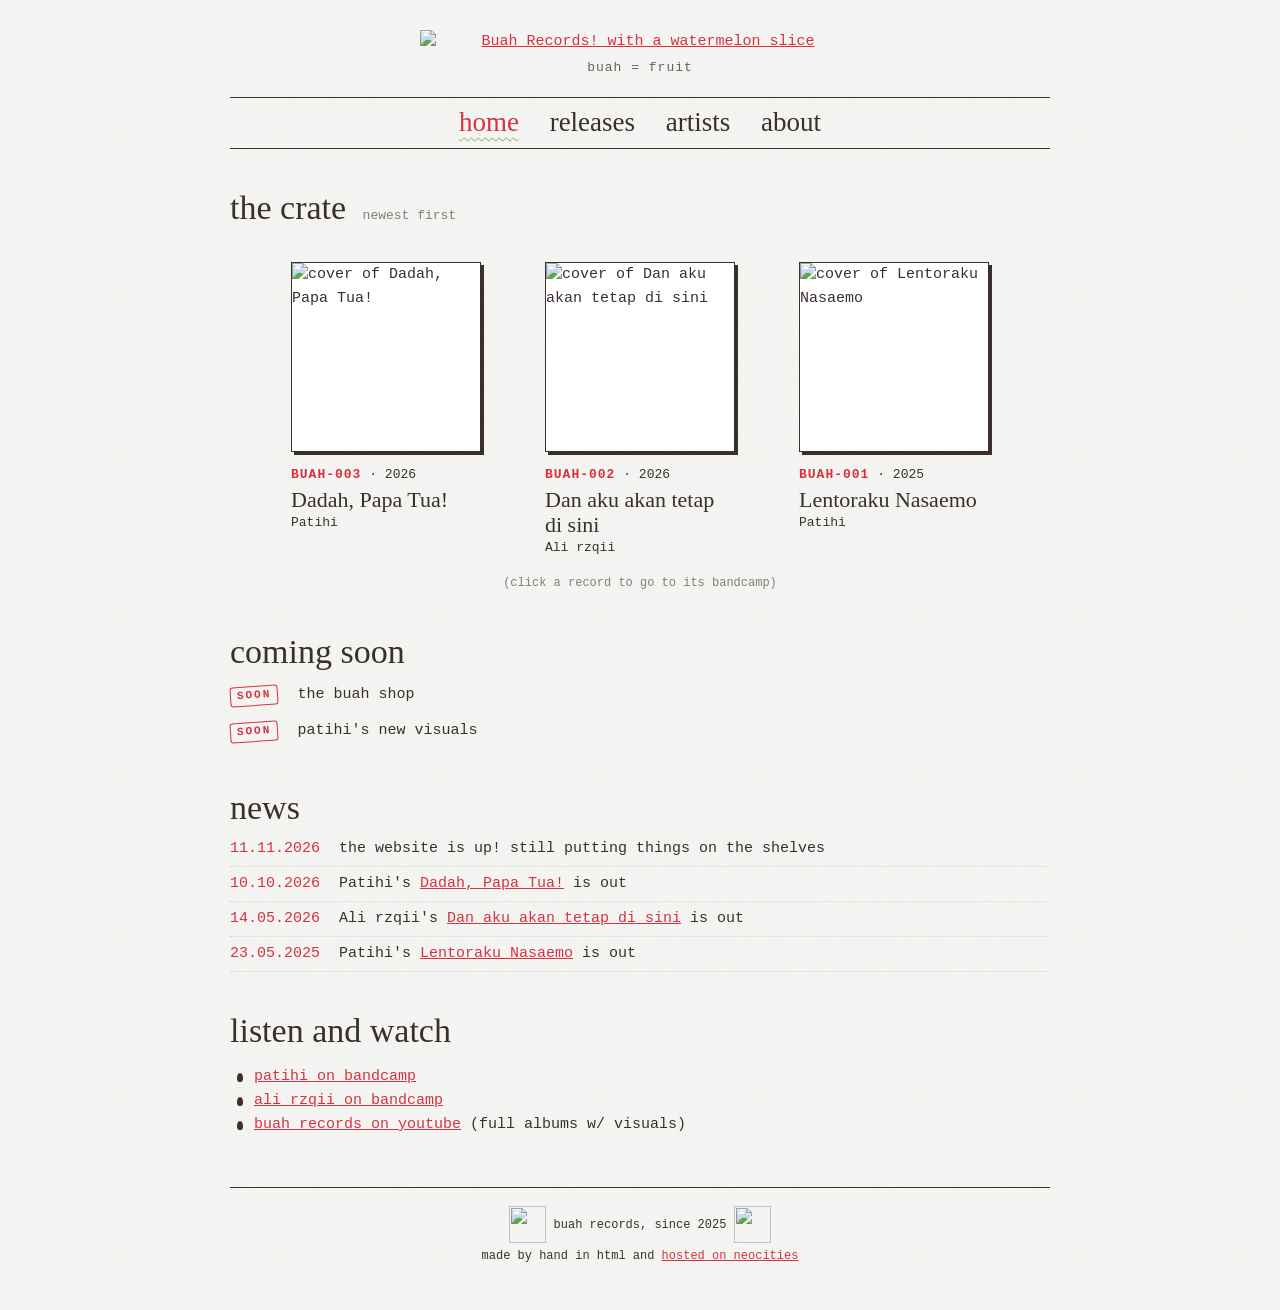
==== index.html @ d2caedd5 "Add files via upload" ====
<!DOCTYPE html>
<html lang="en">
  <head>
    <meta charset="utf-8">
    <meta name="viewport" content="width=device-width, initial-scale=1">
    <title>Buah Records</title>
    <link rel="stylesheet" href="style.css">
  </head>
  <body>
    <div id="wrap">

      <header>
        <a class="logo" href="index.html"><img src="images/logo.png" alt="Buah Records! with a watermelon slice"></a>
        <p class="tag">buah = fruit</p>
      </header>

      <nav>
        <a href="index.html" class="here">home</a>
        <a href="releases.html">releases</a>
        <a href="artists.html">artists</a>
        <a href="about.html">about</a>
      </nav>

      <!-- ===== THE CRATE =====
           to add a record: copy one <a class="record"> block,
           change the bandcamp link, the cover image and the label text. -->
      <h2>the crate <small>newest first</small></h2>

      <div class="crate">

        <a class="record" href="https://patihi.bandcamp.com/album/dadah-papa-tua" target="_blank">
          <div class="sleeve-box">
            <div class="vinyl"></div>
            <img class="sleeve" src="images/dadah-papa-tua.jpg" alt="cover of Dadah, Papa Tua!">
          </div>
          <div class="label">
            <span class="cat">BUAH-003</span> &middot; 2026
            <b>Dadah, Papa Tua!</b>
            Patihi
          </div>
        </a>

        <a class="record" href="https://alirzqii.bandcamp.com/album/dan-aku-akan-tetap-di-sini" target="_blank">
          <div class="sleeve-box">
            <div class="vinyl"></div>
            <img class="sleeve" src="images/dan-aku-akan-tetap-di-sini.jpg" alt="cover of Dan aku akan tetap di sini">
          </div>
          <div class="label">
            <span class="cat">BUAH-002</span> &middot; 2026
            <b>Dan aku akan tetap di sini</b>
            Ali rzqii
          </div>
        </a>

        <a class="record" href="https://patihi.bandcamp.com/album/lentoraku-nasaemo" target="_blank">
          <div class="sleeve-box">
            <div class="vinyl"></div>
            <img class="sleeve" src="images/lentoraku-nasaemo.jpg" alt="cover of Lentoraku Nasaemo">
          </div>
          <div class="label">
            <span class="cat">BUAH-001</span> &middot; 2025
            <b>Lentoraku Nasaemo</b>
            Patihi
          </div>
        </a>

      </div>
      <p class="hint">(click a record to go to its bandcamp)</p>

      <h2>coming soon</h2>
      <!-- ===== COMING SOON =====
           one <li> per thing. copy a line to add one, delete the line when it's out.
           when it's out, move it to "news" below.
           if there's nothing coming, delete the whole <ul> and write: <p>nothing yet, stay tuned</p> -->
      <ul class="soon">
        <li><span class="stamp">soon</span> the buah shop</li>
        <li><span class="stamp">soon</span> patihi's new visuals</li>
      </ul>

      <h2>news</h2>
      <!-- ===== NEWS =====
           newest at the TOP. copy this line, paste it above the others, change the date and words:
           <li><span class="date">DD.MM.YYYY</span> what happened</li>
           to link something, wrap the words like this: <a href="releases.html">words</a> -->

      <ul class="log">
        <li><span class="date">11.11.2026</span> the website is up! still putting things on the shelves</li>
        <li><span class="date">10.10.2026</span> Patihi's <a href="releases.html#dadah-papa-tua">Dadah, Papa Tua!</a> is out</li>
        <li><span class="date">14.05.2026</span> Ali rzqii's <a href="releases.html#dan-aku">Dan aku akan tetap di sini</a> is out</li>
        <li><span class="date">23.05.2025</span> Patihi's <a href="releases.html#lentoraku">Lentoraku Nasaemo</a> is out</li>
      </ul>

      <h2>listen and watch</h2>
      <ul class="seeds">
        <li><a href="https://patihi.bandcamp.com" target="_blank">patihi on bandcamp</a></li>
        <li><a href="https://alirzqii.bandcamp.com" target="_blank">ali rzqii on bandcamp</a></li>
        <li><a href="https://www.youtube.com/@buahrecords" target="_blank">buah records on youtube</a> (full albums w/ visuals)</li>
      </ul>

      <footer>
        <p>
          <img class="fruit" src="images/glitter/fruits-small.gif" alt="">
          buah records, since 2025
          <img class="fruit" src="images/glitter/fruits-small.gif" alt="">
        </p>
        <p>made by hand in html and <a href="https://neocities.org" target="_blank">hosted on neocities</a></p>
      </footer>

    </div>
  </body>
</html>
---- style.css ----
/* ============================================
   buah records — one stylesheet for every page
   change the colours in :root and the whole site follows
   ============================================ */

@font-face {
  font-family: "Civilite";
  src: url("fonts/1742-French-Civilite.ttf") format("truetype");
}

:root {
  --paper: #f6f6f3;     /* page background */
  --ink:   #3b2f2c;     /* text — same brown as the logo */
  --melon: #d8323f;     /* watermelon red: links, catalogue numbers */
  --rind:  #7fae4f;     /* rind green: small accents */
  --pale:  #e3f0d2;     /* pale rind: highlights */
  --line:  #d9d6cf;     /* soft lines */
}

* { box-sizing: border-box; }

html { background-color: var(--paper); min-height: 100%; }
body { min-height: 100vh; } /* so the paper grain reaches the bottom on short pages */

body {
  margin: 0;
  padding: 20px 16px 40px;
  color: var(--ink);
  font-family: "Courier New", Courier, monospace;
  font-size: 15px;
  line-height: 1.6;
  background-color: var(--paper);
  /* paper grain, drawn by the browser (no image file needed) */
  background-image: url("data:image/svg+xml,%3Csvg xmlns='http://www.w3.org/2000/svg' width='160' height='160'%3E%3Cfilter id='n'%3E%3CfeTurbulence type='fractalNoise' baseFrequency='.9' numOctaves='2' stitchTiles='stitch'/%3E%3CfeColorMatrix values='0 0 0 0 .55 0 0 0 0 .58 0 0 0 0 .62 0 0 0 .09 0'/%3E%3C/filter%3E%3Crect width='100%25' height='100%25' filter='url(%23n)'/%3E%3C/svg%3E");
}

#wrap {
  max-width: 820px;
  margin: 0 auto;
}

a { color: var(--melon); }
a:hover { background: var(--pale); }

img { max-width: 100%; }

/* ---------- header ---------- */

header { text-align: center; }

.logo {
  display: inline-block;
  width: 440px;
  max-width: 92%;
  margin: 10px 0 0;
}
.logo:hover { background: none; }
.logo img { display: block; width: 100%; }

.tag {
  margin: 4px 0 0;
  font-size: 13px;
  letter-spacing: 1px;
  opacity: 0.75;
}

/* ---------- nav (civilite) ---------- */

nav {
  margin: 18px 0 8px;
  padding: 6px 0;
  border-top: 1px solid var(--ink);
  border-bottom: 1px solid var(--ink);
  text-align: center;
  font-family: "Civilite", Georgia, serif;
  font-size: 27px;
  line-height: 1.4;
}

nav a {
  display: inline-block;
  margin: 0 12px;
  color: var(--ink);
  text-decoration: none;
  transition: transform .15s;
}
/* little tilt on hover (sadgrl's "rotate link on hover") */
nav a:hover { transform: rotate(-6deg); background: none; color: var(--melon); }
nav a.here { color: var(--melon); text-decoration: underline wavy var(--rind) 1px; text-underline-offset: 6px; }

/* ---------- sections ---------- */

h2 {
  font-family: "Civilite", Georgia, serif;
  font-weight: normal;
  font-size: 34px;
  line-height: 1.1;
  margin: 40px 0 6px;
}
h2 small {
  font-family: "Courier New", monospace;
  font-size: 13px;
  opacity: 0.6;
  margin-left: 8px;
}

h3 {
  font-family: "Civilite", Georgia, serif;
  font-weight: normal;
  font-size: 26px;
  margin: 0;
  line-height: 1.2;
}

.cat {
  color: var(--melon);
  font-weight: bold;
  letter-spacing: 1px;
}

.tags { font-size: 12px; opacity: 0.7; }

/* ============================================
   THE CRATE — records that shake, vinyl slides out,
   click goes to bandcamp
   ============================================ */

.crate {
  display: flex;
  flex-wrap: wrap;
  justify-content: center;
  gap: 34px 64px;
  padding: 30px 0 10px;
}

.record {
  display: block;
  width: 190px;
  color: var(--ink);
  text-decoration: none;
}
.record { position: relative; }
.record:hover, .record:focus-visible { background: none; z-index: 2; } /* bring the hovered one to the front */

.sleeve-box {
  position: relative;
  width: 190px;
  height: 190px;
}

/* the vinyl hiding behind the cover */
.vinyl {
  position: absolute;
  top: 5px; left: 5px;
  width: 180px; height: 180px;
  border-radius: 50%;
  background:
    radial-gradient(circle, var(--paper) 0 4px, transparent 5px),          /* hole */
    radial-gradient(circle, var(--melon) 0 30px, #b02531 31px 33px, transparent 34px), /* watermelon label */
    repeating-radial-gradient(circle, #151515 0 2px, #262626 3px 4px),       /* grooves */
    #111;
  box-shadow: 0 2px 6px rgba(0,0,0,.25);
  transition: transform .45s ease-out;
}
/* little seeds on the label */
.vinyl::after {
  content: "";
  position: absolute;
  inset: 0;
  border-radius: 50%;
  background:
    radial-gradient(ellipse 2px 3px at 46% 40%, #2a1b18 98%, transparent),
    radial-gradient(ellipse 2px 3px at 56% 43%, #2a1b18 98%, transparent),
    radial-gradient(ellipse 2px 3px at 42% 56%, #2a1b18 98%, transparent),
    radial-gradient(ellipse 2px 3px at 58% 58%, #2a1b18 98%, transparent);
}

.sleeve {
  position: absolute;
  inset: 0;
  width: 190px; height: 190px;
  object-fit: cover;
  border: 1px solid var(--ink);
  box-shadow: 3px 3px 0 var(--ink);
  background: #fff;
}

/* hover: cover shakes, vinyl peeks out and spins */
.record:hover .sleeve,
.record:focus-visible .sleeve { animation: shake .45s infinite; }

.record:hover .vinyl,
.record:focus-visible .vinyl {
  transform: translateX(42%);
  animation: spin 1.8s linear infinite .45s;
}

@keyframes shake {
  0%   { transform: rotate(0deg); }
  20%  { transform: rotate(-2.5deg) translateX(-2px); }
  40%  { transform: rotate(2deg) translateX(2px); }
  60%  { transform: rotate(-1.5deg); }
  80%  { transform: rotate(1.5deg) translateY(-1px); }
  100% { transform: rotate(0deg); }
}
@keyframes spin {
  from { transform: translateX(42%) rotate(0deg); }
  to   { transform: translateX(42%) rotate(360deg); }
}

.record .label {
  margin-top: 14px;
  font-size: 13px;
  line-height: 1.45;
}
.record .label b {
  display: block;
  font-family: "Civilite", Georgia, serif;
  font-weight: normal;
  font-size: 22px;
  line-height: 1.15;
  margin: 2px 0;
}

.hint { text-align: center; font-size: 12px; opacity: .6; margin: 6px 0 0; }

/* ---------- news log ---------- */

.log { list-style: none; padding: 0; margin: 0; }
.log li {
  padding: 5px 0;
  border-bottom: 1px dotted var(--line);
}
.log .date { color: var(--melon); margin-right: 10px; }

/* ---------- coming soon list ---------- */

.soon { list-style: none; padding: 0; margin: 0; }
.soon li { padding: 6px 0; }
.stamp {
  display: inline-block;
  margin-right: 10px;
  padding: 0 6px;
  border: 1.5px solid var(--melon);
  border-radius: 3px;
  color: var(--melon);
  font-size: 11px;
  font-weight: bold;
  letter-spacing: 2px;
  text-transform: uppercase;
  transform: rotate(-4deg);
}

/* ---------- release page entries ---------- */

.release {
  display: flex;
  gap: 22px;
  padding: 22px 0;
  border-bottom: 1px dashed var(--ink);
}
.release:last-child { border-bottom: none; }
.release > img {
  width: 200px; height: 200px;
  flex-shrink: 0;
  object-fit: cover;
  border: 1px solid var(--ink);
  box-shadow: 3px 3px 0 var(--ink);
}
.release p { margin: 6px 0; }

.video {
  position: relative;
  width: 100%;
  aspect-ratio: 16 / 9;
  margin-top: 10px;
  border: 1px solid var(--ink);
}
.video iframe { position: absolute; inset: 0; width: 100%; height: 100%; border: 0; }

/* ---------- artists ---------- */

.artist {
  display: flex;
  gap: 20px;
  padding: 20px 0;
  border-bottom: 1px dashed var(--ink);
}
.artist:last-child { border-bottom: none; }
.artist > img {
  width: 130px; height: 130px;
  flex-shrink: 0;
  object-fit: cover;
  border: 1px solid var(--ink);
  border-radius: 50%;
}
.artist p { margin: 6px 0; }

/* seed bullets (sadgrl's custom list bullets) */
ul.seeds { list-style: none; padding-left: 4px; }
ul.seeds li { padding-left: 20px; position: relative; }
ul.seeds li::before {
  content: "";
  position: absolute;
  left: 3px; top: .55em;
  width: 6px; height: 9px;
  border-radius: 50% 50% 50% 50% / 60% 60% 40% 40%;
  background: var(--ink);
}

/* a glitter gif sitting in a little paper frame */
.postcard {
  display: block;
  margin: 30px auto 0;
  width: 260px;
  padding: 8px 8px 4px;
  background: #fff;
  border: 1px solid var(--line);
  box-shadow: 2px 3px 0 var(--line);
  transform: rotate(2deg);
  text-align: center;
  font-size: 11px;
}
.postcard img { display: block; width: 100%; }

/* ---------- footer ---------- */

footer {
  margin-top: 50px;
  padding-top: 14px;
  border-top: 1px solid var(--ink);
  text-align: center;
  font-size: 12px;
}
footer p { margin: 4px 0; }
footer .fruit { width: 37px; height: 37px; vertical-align: middle; }

/* ---------- phones ---------- */

@media (max-width: 560px) {
  nav { font-size: 22px; }
  nav a { margin: 0 7px; }
  h2 { font-size: 28px; }
  .release, .artist { flex-direction: column; }
  .release > img { width: 100%; height: auto; max-width: 320px; }
  .crate { gap: 34px; }
}

/* people who turned off motion in their settings don't get shaken */
@media (prefers-reduced-motion: reduce) {
  .record:hover .sleeve, .record:hover .vinyl { animation: none; }
}
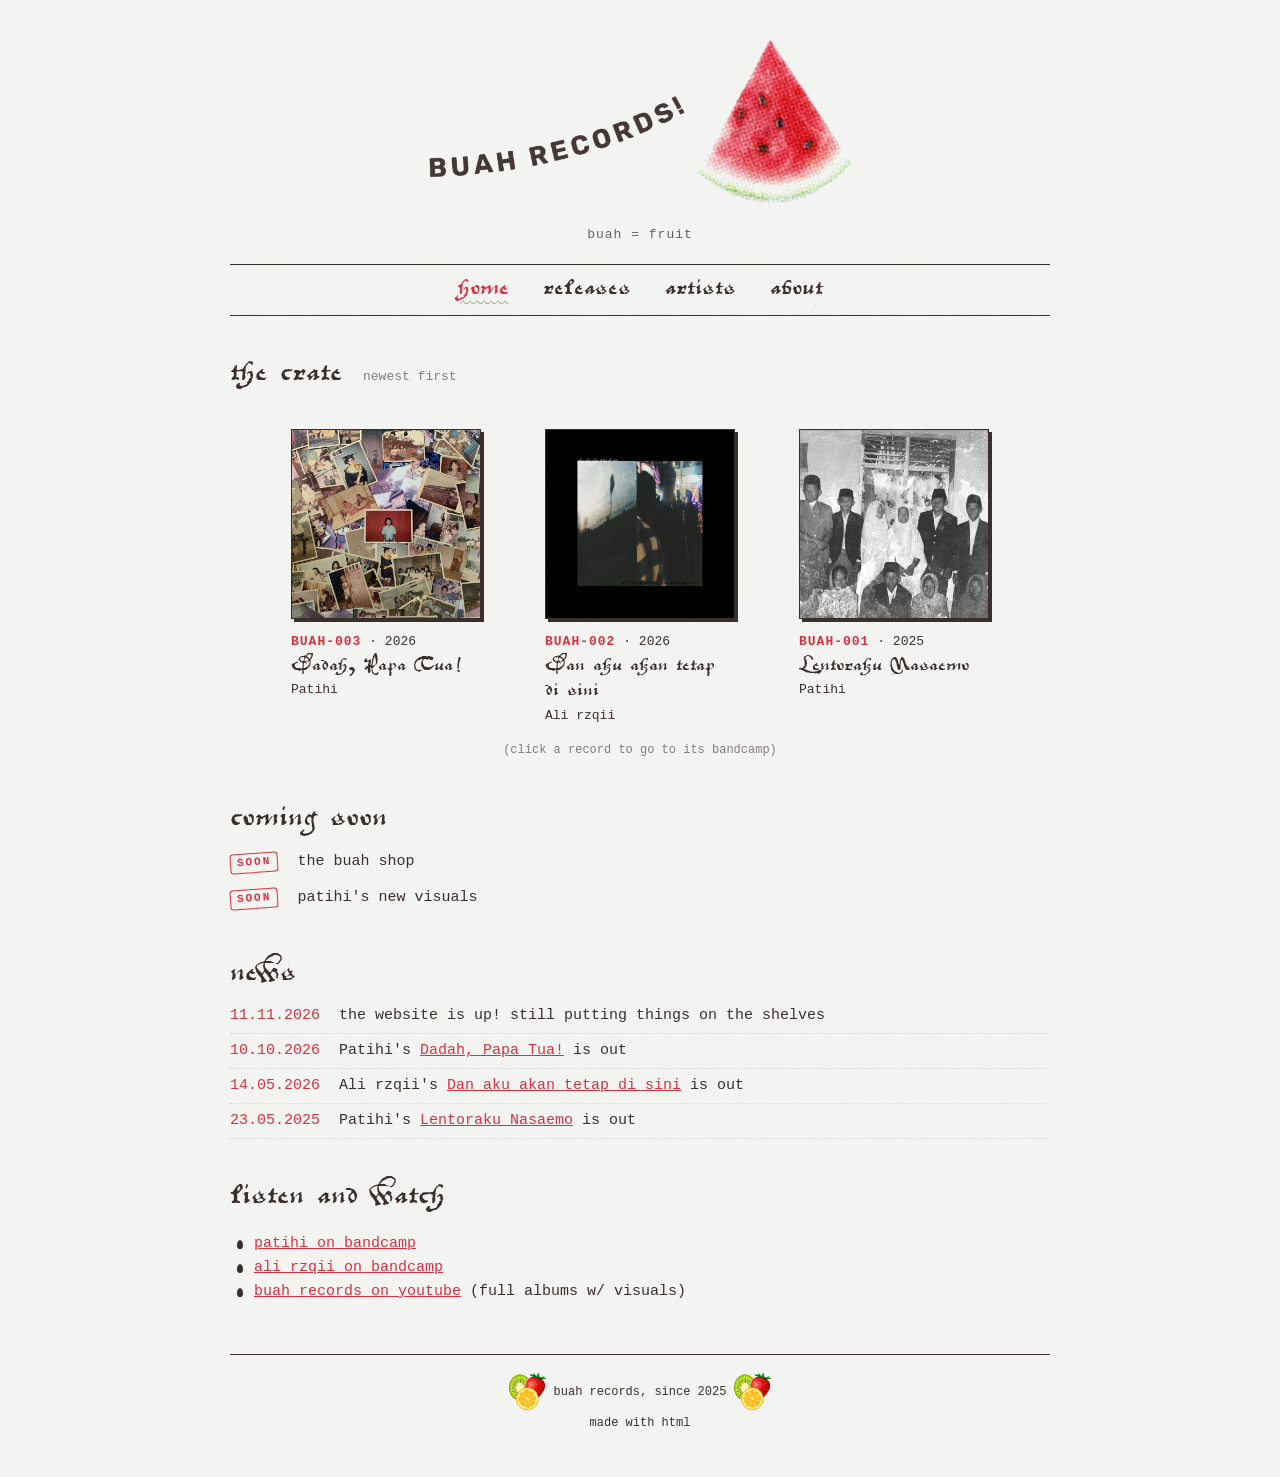
==== commit 5176d11b: "Update footer text in index.html" ====
--- a/index.html
+++ b/index.html
@@ -103,7 +103,7 @@
           buah records, since 2025
           <img class="fruit" src="images/glitter/fruits-small.gif" alt="">
         </p>
-        <p>made by hand in html and <a href="https://neocities.org" target="_blank">hosted on neocities</a></p>
+        <p>made with html</p>
       </footer>
 
     </div>
